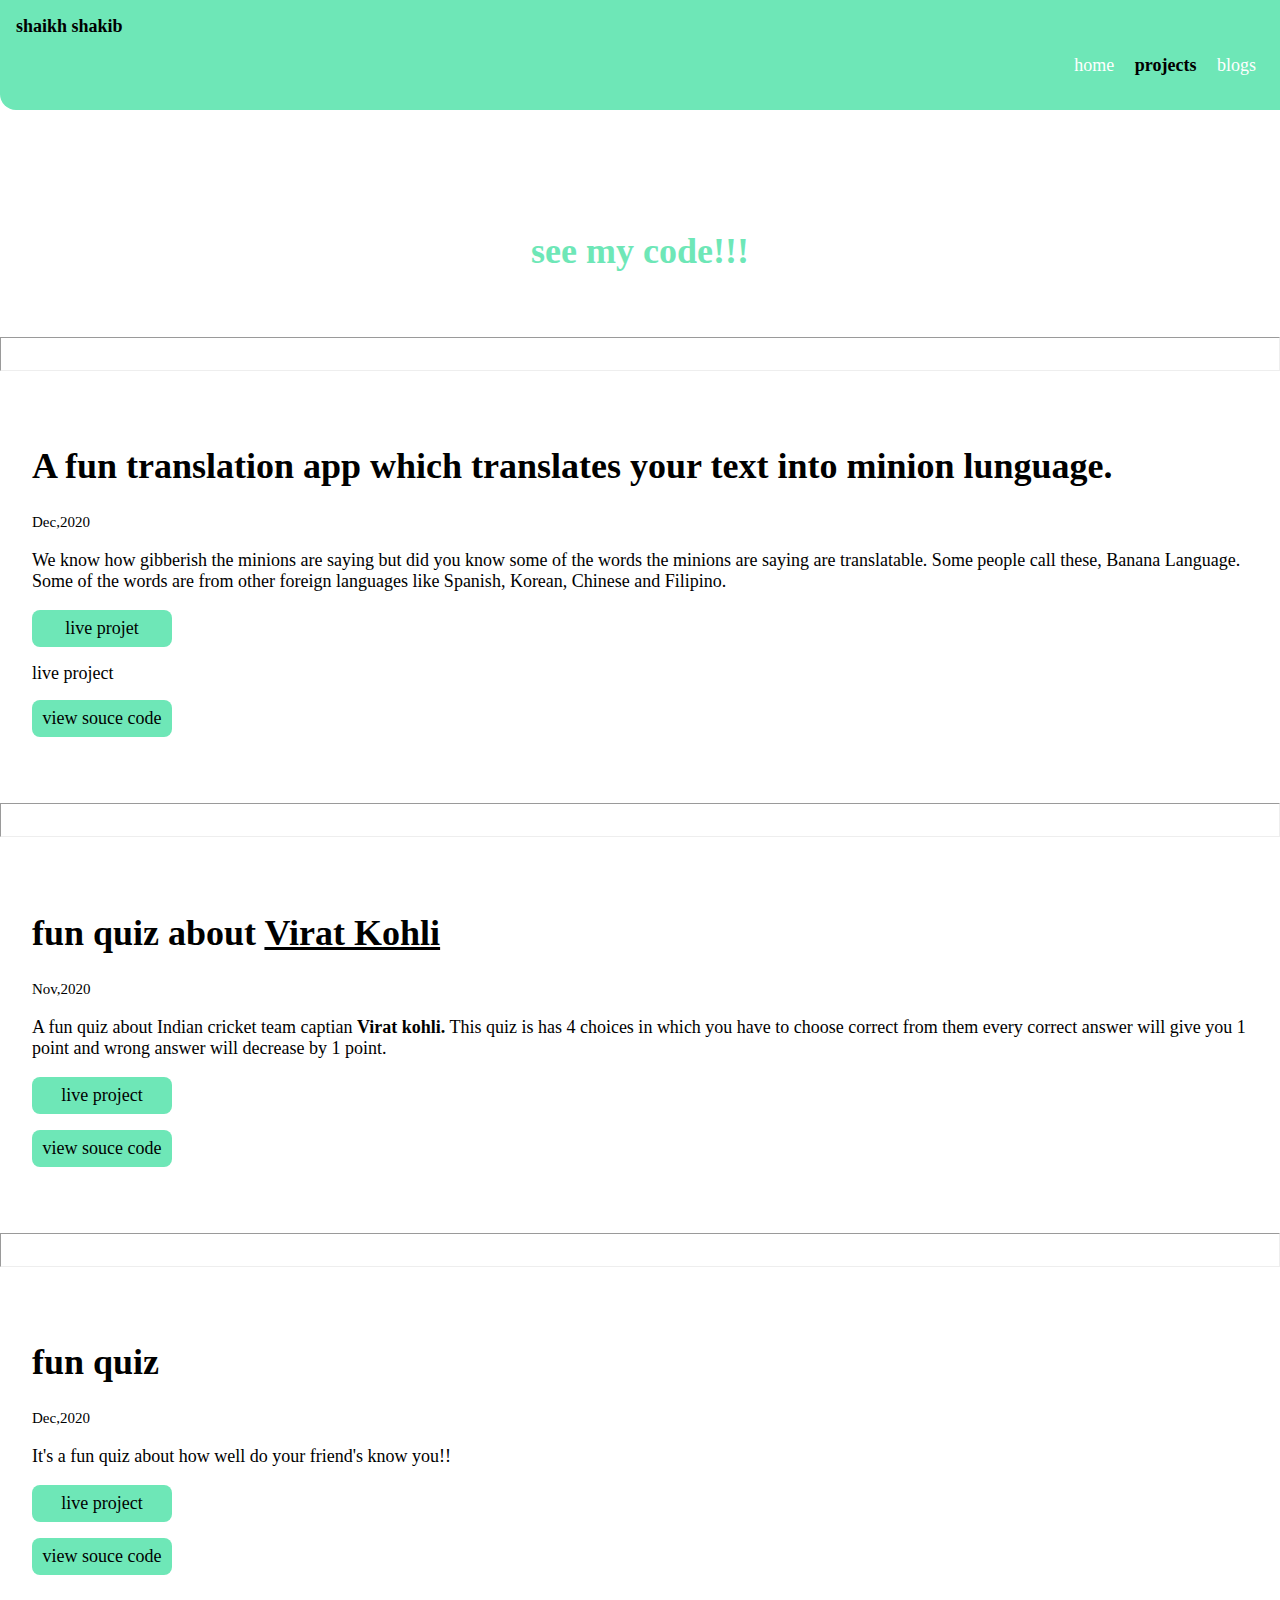
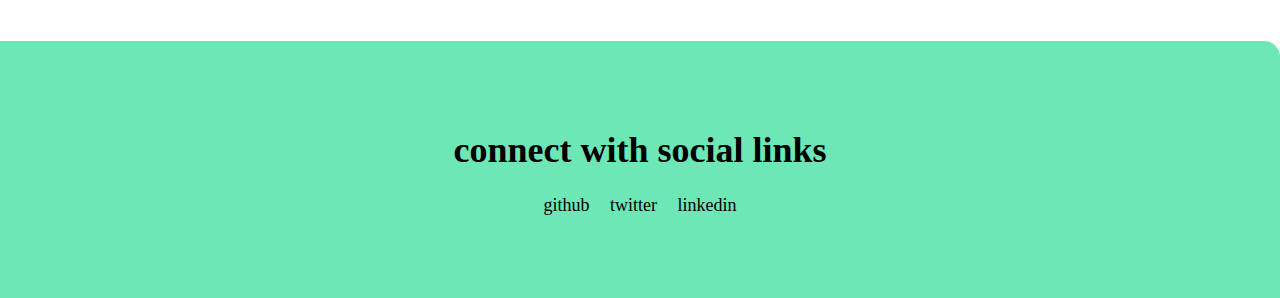
==== projects.html @ 3c411d69 "3rd project added with source code" ====
<!DOCTYPE html>
<html lang="en">
<head>
    <meta charset="UTF-8">
    <meta name="viewport" content="width=device-width, initial-scale=1.0">
    <title>Projects | shakib</title>
    <link rel="stylesheet" href="style.css">
</head>
<body>
    <nav class="navigation">
        <div class="nav-brand"><a href="/">shaikh shakib</a></div>
        <ul class="list-non-bullet nav-pills">
            <li class="list-item-inline">
                <a class="link" href="/">home</a>
            </li>
            <li class="list-item-inline" >
                <a class="link link-active" href="/projects.html">projects</a>
            </li>
            <li class="list-item-inline">
                <a class="link" href="/blogs.html">blogs</a>
            </li>
        </ul>
    </nav>
    
    <header class="hero">
        
        <h1 class="hero-heading">see my code!!!</h1>
    </header>

<hr>
<!-- project 3  -->
 
  <ul class="list-non-bullet">
    <li>
        <article class="showcase-list container container center">
            <h1>A fun translation app which translates your text into minion lunguage.</h1>
            <small>Dec,2020</small>
        
            <p>We know how gibberish the minions are saying but did you know some of the words the minions are saying are translatable. Some people call these, Banana Language. Some of the words are from other foreign languages like Spanish, Korean, Chinese and Filipino. </p>
            <a target="new" class="link link-primary" href="https://fun-translation-app.netlify.app/">live projet</a>live project</a>
            <a target="new" class="link link-primary" href="https://github.com/shakib1111/fun-tranlation-app">view souce code</a>
        </article>

    </li>
</ul>
<hr>
    <!-- project 2 -->
    <ul class="list-non-bullet">
        <li>
            <article class="showcase-list container container center">
                <h1>fun quiz about <a target="new" href="https://1.bp.blogspot.com/-CzGm5at22R8/WmFFsMfzgyI/AAAAAAAAAA4/3TrSb-jH5A4T3wpoIySpJLg759-Uza9_wCEwYBhgL/s1600/Sep132017150158.jpg"> Virat Kohli </a></h1>
                <small>Nov,2020</small>
            
                <p>A fun quiz about Indian cricket team captian <strong>Virat kohli.</strong>  This quiz is has 4 choices in which you have to choose correct from them every correct answer will give you 1 point and wrong answer will decrease by 1 point. </p>
                <a target="new" class="link link-primary" href="https://repl.it/@shakib11/quiz-how-well-do-u-know-virat-kohli-3?embed=1&output=1">live project</a>
                <a target="new" class="link link-primary" href="/">view souce code</a>
            </article>

        </li>
    </ul>
    <hr>

<!-- project 1 -->
    <ul class="list-non-bullet">
        <li>
            <article class="showcase-list container container center">
                <h1>fun quiz</h1>
                <small>Dec,2020</small>
                <p>It's a fun quiz about how well do your friend's know you!!</p>
                <a target="new" class="link link-primary" href="https://repl.it/@shakib11/quiz-about-me-4?embed=1&output=1">live project</a>
                <a target="new" class="link link-primary" href="/">view souce code</a>
            </article>

        </li>
    </ul>
   
  
    
    <footer class="footer">
        <div class="footer-header">
            <h1>connect with social links</h1>
            <ul class="social-links list-non-bullet">
                <li class="list-item-inline">
                    <a class="link" href="https://github.com/shakib1111">github
                    </a>
                </li>
                <li class="list-item-inline">
                    <a class="link" href="https://twitter.com/s_shakib11">twitter</a>
                </li>
                <li class="list-item-inline">
                    <a class="link" href="https://www.linkedin.com/in/shakib-shaikh-19a612184/">linkedin</a>
                </li>
            </ul>
        </div>
    </footer>
    
    
</body>
</html>
---- style.css ----
:root{

    --primay-color: #6EE7B7;
    --off-white: #F3F4F6;
    --dark-gray: #6B7280;
}
body{
    text-decoration: none;
    font-family:  cursive;
    margin: 0px;
    font-size: 18px;
   
  
    
   
}
hr{
    color: rgb(255, 255, 255);
    padding: 1rem ;
}
/* spaces */
.margin-md{
    margin: 2rem;
}

.container{
    padding: 0rem 1rem;
}

.container-center {
    max-width: 600px;
    margin: auto;
}

/* links */
.link {
    box-sizing: border-box;
    text-decoration: none;
    padding-bottom: 1rem;
    border-radius: 1rem;
    color: rgb(248, 248, 248);
    
}

.link-primary{
    background-color: var(--primay-color);
    border-radius: 0.5rem;
    border-color: black;
    color: rgb(0, 0, 0);
    display: block;
    max-width: 140px;
    margin: 1rem 1rem 1rem 0rem;
    padding: 0.5rem;
    text-align: center;
   

}
.link-secondary{
    background-color: var(--primay-color);
    border-radius: 0.5rem;
    color:rgb(0, 0, 0);
    display: block;
    max-width: 140px;
    margin: 1rem 1rem 1rem 0rem;
    padding: 0.5rem;
    text-align: center;
   
}


/* lists */
.list-non-bullet {
    list-style: none;
    padding-inline-start: 0px;
}
.list-item-inline {
    display: inline;
    padding: 0rem 0.5rem;
    text-align: right;
}


/* navigation */
.navigation {
color: aqua;
background-color: var(--primay-color); 
padding: 1rem;
border-bottom-left-radius: 1rem;

}

.navigation .nav-brand{
    font-weight: bolder;
  
}
.nav-brand a{
    text-decoration: none;
    font-weight: bold;
    color:black;
}
.nav-brand a:hover{
    text-decoration: underline;
}
.navigation .nav-pills{
    color: var(--off-white);
    text-align: right;
}

.navigation .link{
    color: white;

}
.navigation .link-active{
    font-weight: bold;
    color: rgb(0, 0, 0);
}

/* header */
.hero{
        padding: 2rem;
        padding-top: 5rem;
}

.hero .hero-img{
    max-width:80% ;
    width: 350px;
    display: block;
    margin: auto;
}

.hero .hero-heading {
    text-align: center;
    padding-top: 1rem;
    color: var(--primay-color);
}
.invert-heading{
    color: rgb(34, 13, 153);
}

/*sections  */

.section{
   padding: 2rem;

}
.section h1 {
    text-align: center;
   
     padding: 0.5rem; 
}

.ow {
background-color: var(--off-white);
}


/* footer */

.footer{
    background-color: var(--primay-color);
    border-top-right-radius: 1rem;
    padding: 4rem 1rem;
    color:white;    
}
.footer .link{
    color: rgb(0, 0, 0);
    
}
/* trying hover */
/* .footer .link :hover{
    text-decoration: underline;
} */
.footer .footer-header{
    /* font-weight: bold;  */
     font-size: large;
     text-align: center;
}
.footer ul{
    padding-inline-start: 0px;
}

.footer h1{
    color:rgb(0, 0, 0)
}

.footer ul :hover{
   text-decoration: underline;
   
}
section a:hover{
    text-decoration: underline;
    background-color: rgb(255, 255, 255);
}

/* project styling */
.showcase-list {
    padding: 2rem;
}
.showcase-list a:hover{
    text-decoration: underline;
    background-color:white;
}
    
.showcase-list h1 a{
    text-decoration: underline;
    color: black;
}
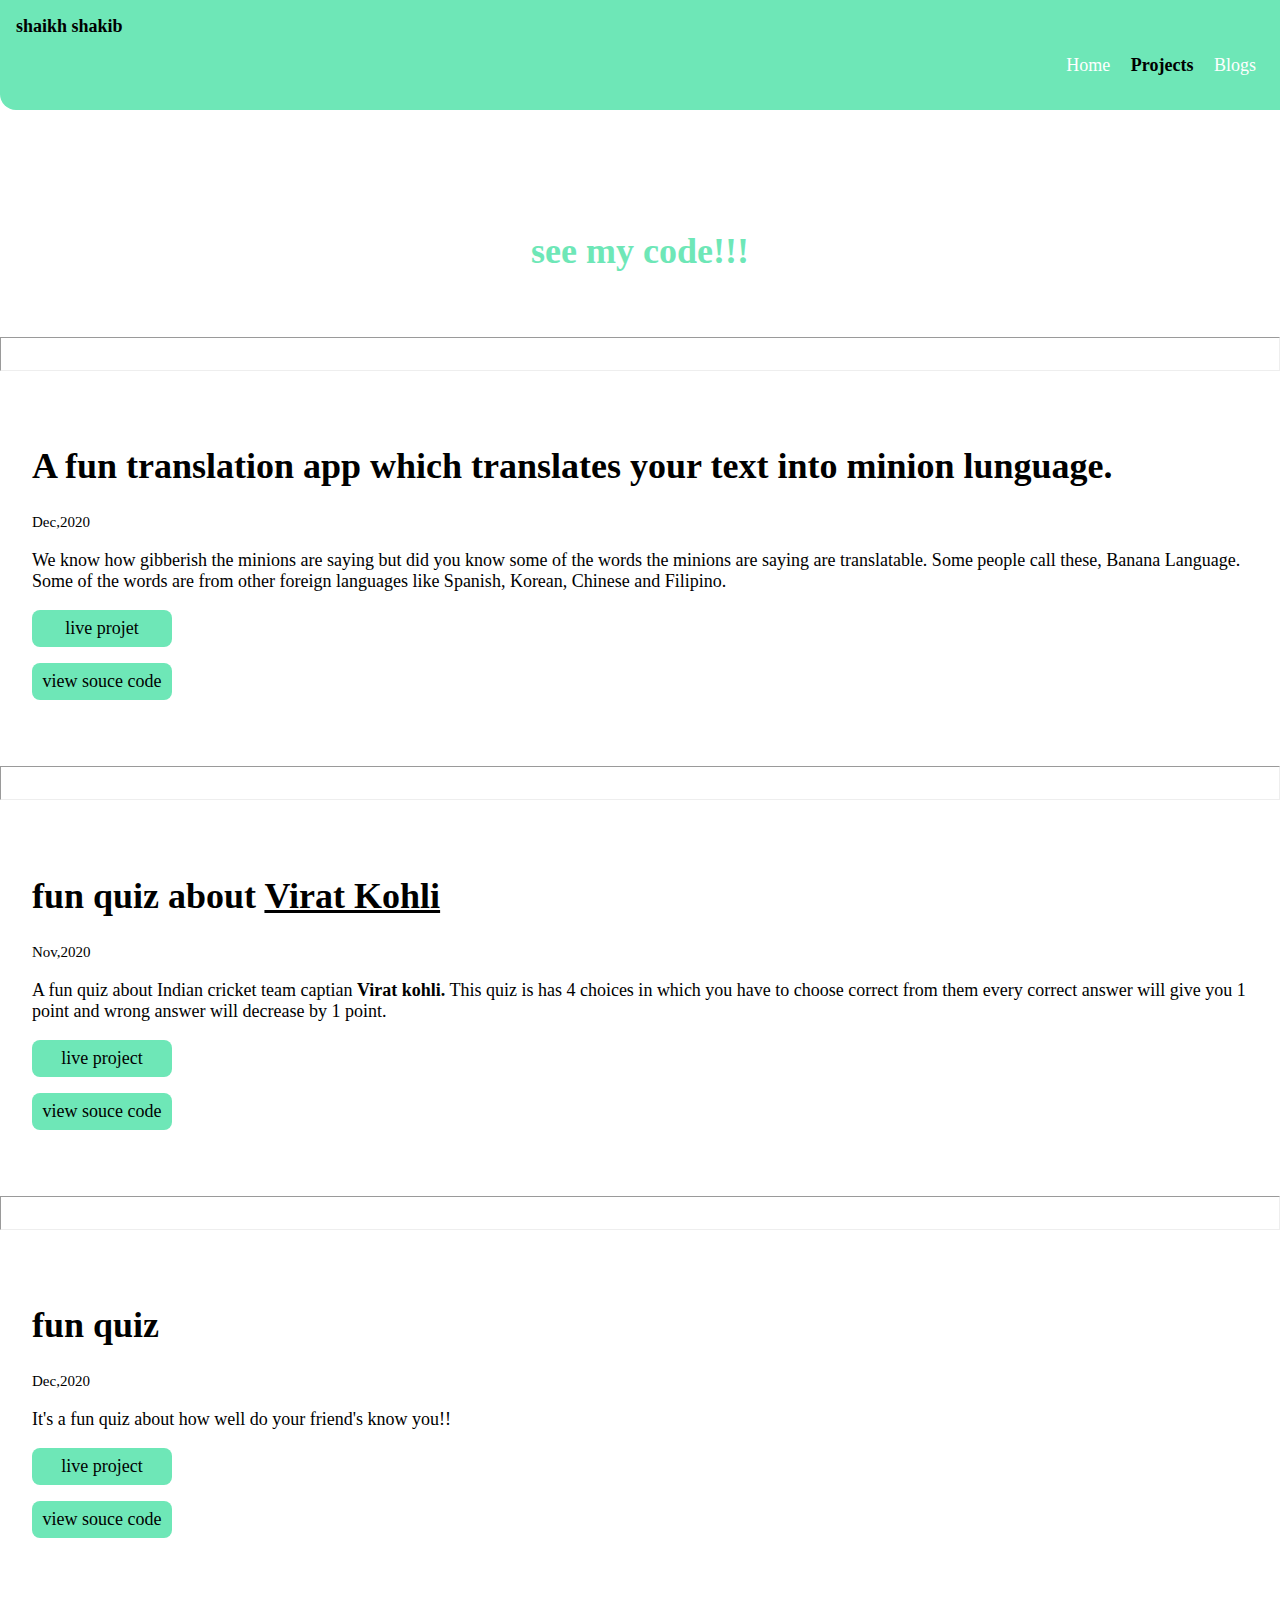
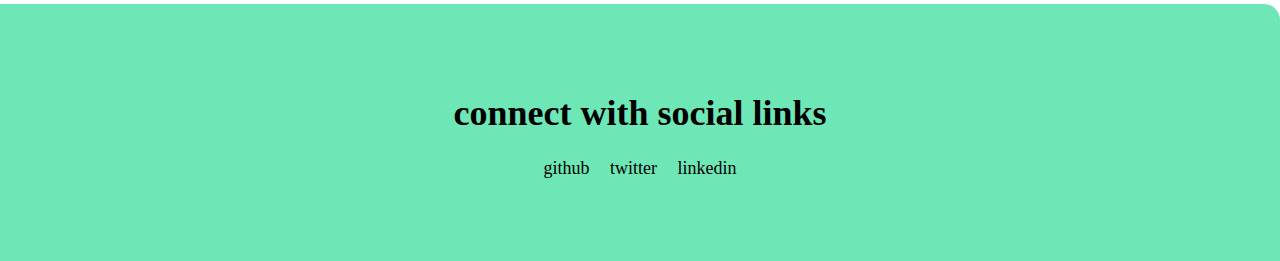
==== commit cc05ee0f: "case changed to upper case" ====
--- a/projects.html
+++ b/projects.html
@@ -11,13 +11,13 @@
         <div class="nav-brand"><a href="/">shaikh shakib</a></div>
         <ul class="list-non-bullet nav-pills">
             <li class="list-item-inline">
-                <a class="link" href="/">home</a>
+                <a class="link" href="/">Home</a>
             </li>
             <li class="list-item-inline" >
-                <a class="link link-active" href="/projects.html">projects</a>
+                <a class="link link-active" href="/projects.html">Projects</a>
             </li>
             <li class="list-item-inline">
-                <a class="link" href="/blogs.html">blogs</a>
+                <a class="link" href="/blogs.html">Blogs</a>
             </li>
         </ul>
     </nav>
@@ -37,7 +37,7 @@
             <small>Dec,2020</small>
         
             <p>We know how gibberish the minions are saying but did you know some of the words the minions are saying are translatable. Some people call these, Banana Language. Some of the words are from other foreign languages like Spanish, Korean, Chinese and Filipino. </p>
-            <a target="new" class="link link-primary" href="https://fun-translation-app.netlify.app/">live projet</a>live project</a>
+            <a target="new" class="link link-primary" href="https://fun-translation-app.netlify.app/">live projet</a>
             <a target="new" class="link link-primary" href="https://github.com/shakib1111/fun-tranlation-app">view souce code</a>
         </article>
 
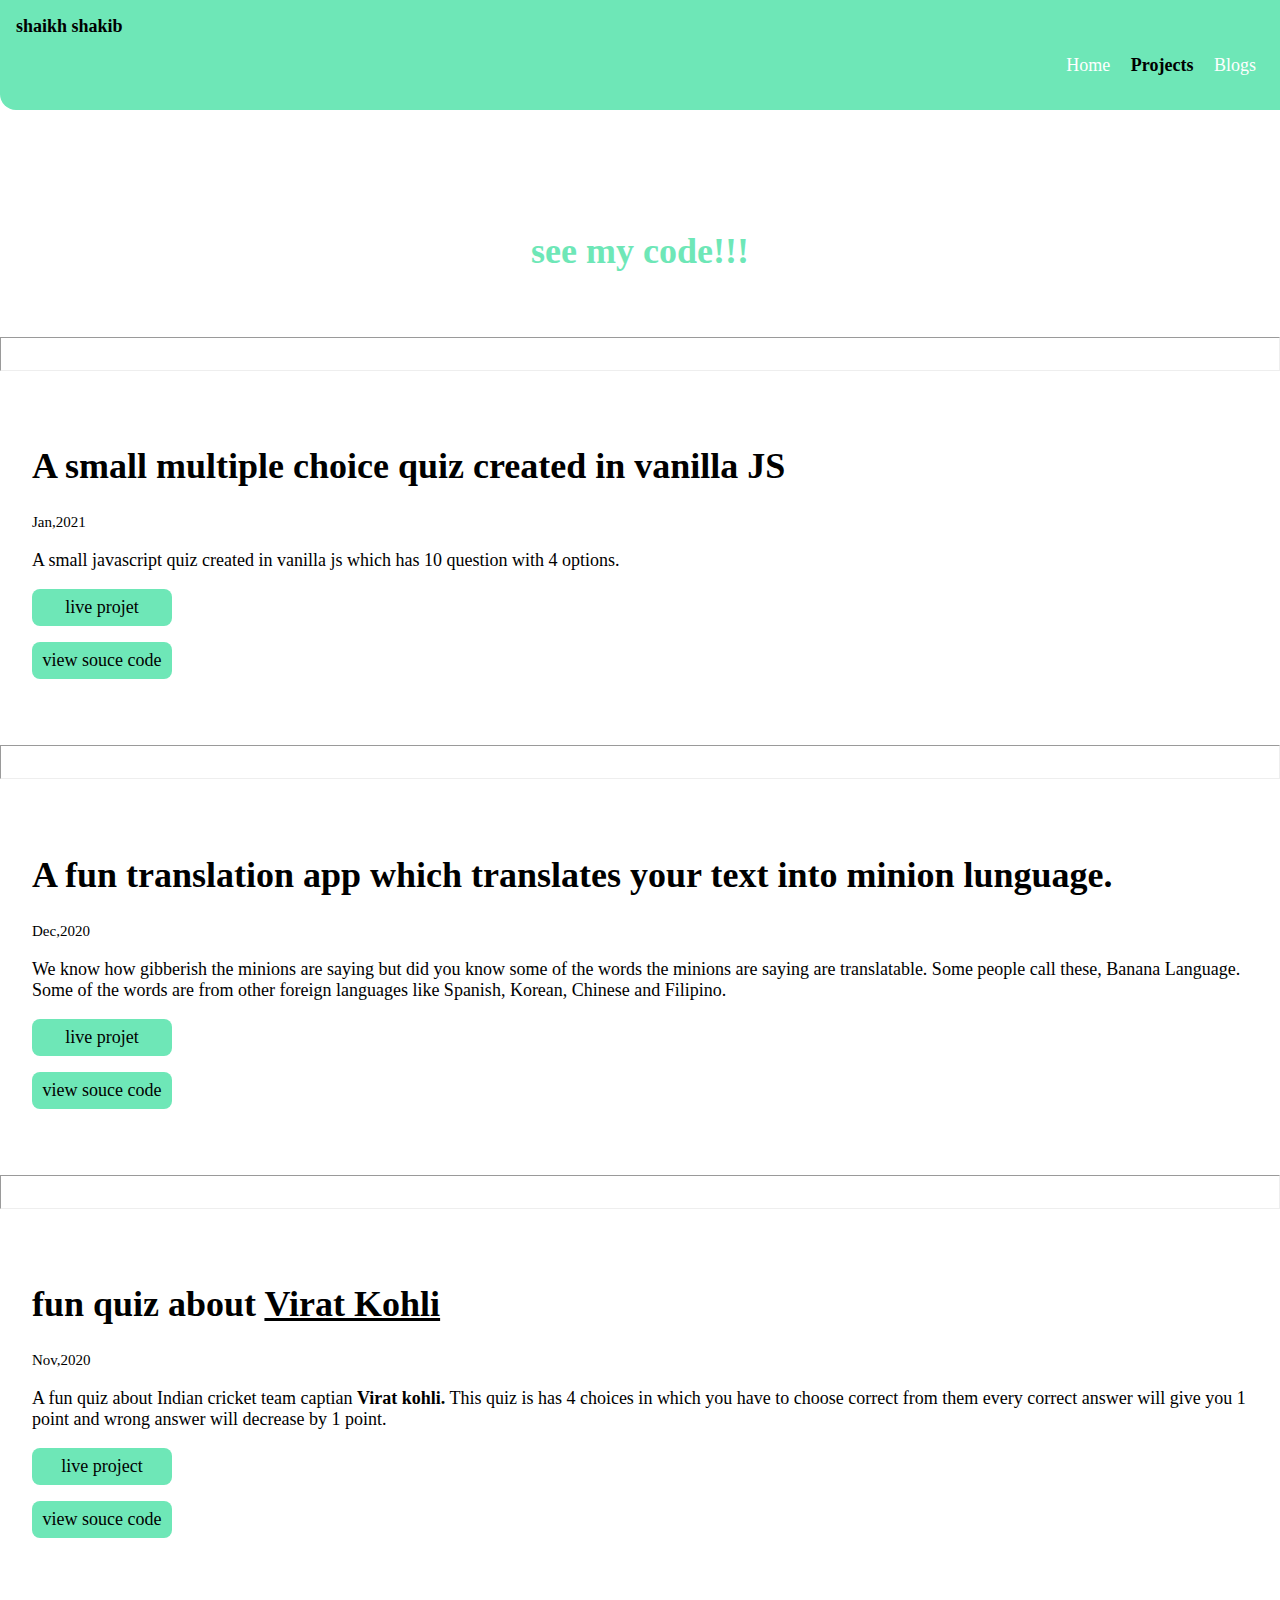
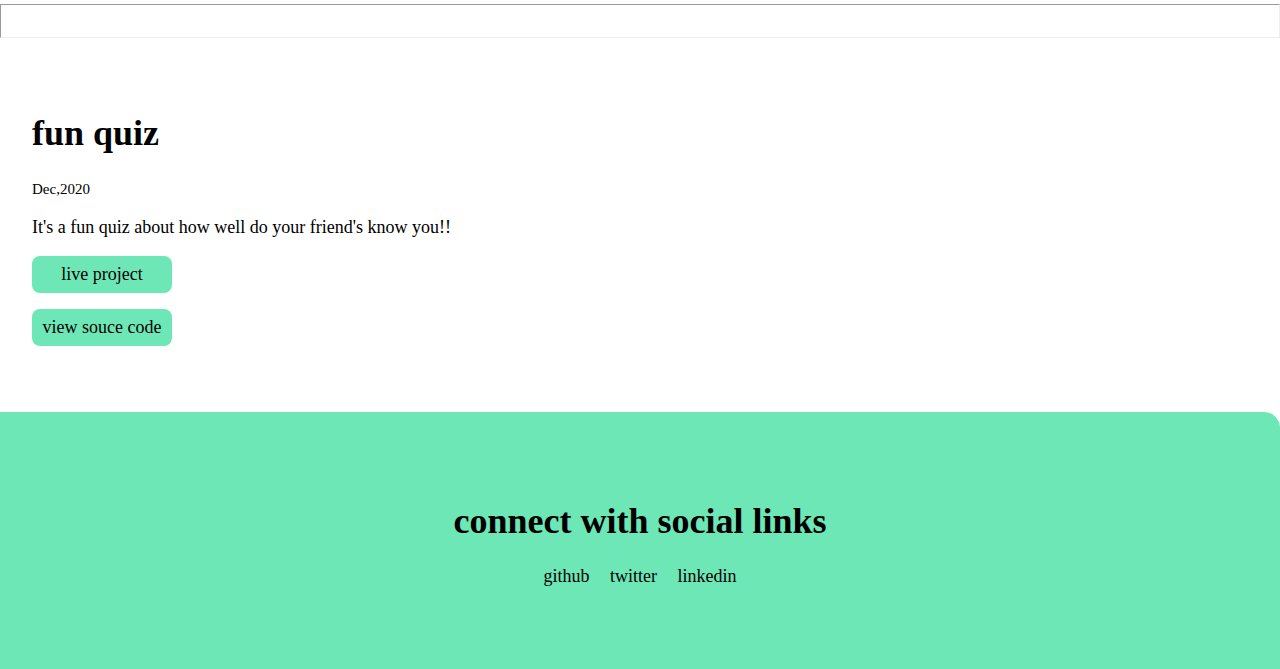
==== commit 6e8baaba: "new project added with source code" ====
--- a/projects.html
+++ b/projects.html
@@ -26,6 +26,24 @@
         
         <h1 class="hero-heading">see my code!!!</h1>
     </header>
+
+    <hr>
+    <!-- project 4  -->
+     
+      <ul class="list-non-bullet">
+        <li>
+            <article class="showcase-list container container center">
+                <h1>A small multiple choice quiz created in vanilla JS</h1>
+                <small>Jan,2021</small>
+            
+                <p>A small javascript quiz created in vanilla js which has 10 question with 4 options. </p>
+                <a target="new" class="link link-primary" href="https://j-quiz.netlify.app/">live projet</a>
+                <a target="new" class="link link-primary" href="https://github.com/shakib1111/javascript-quiz">view souce code</a>
+            </article>
+    
+        </li>
+    </ul>
+   
 
 <hr>
 <!-- project 3  -->
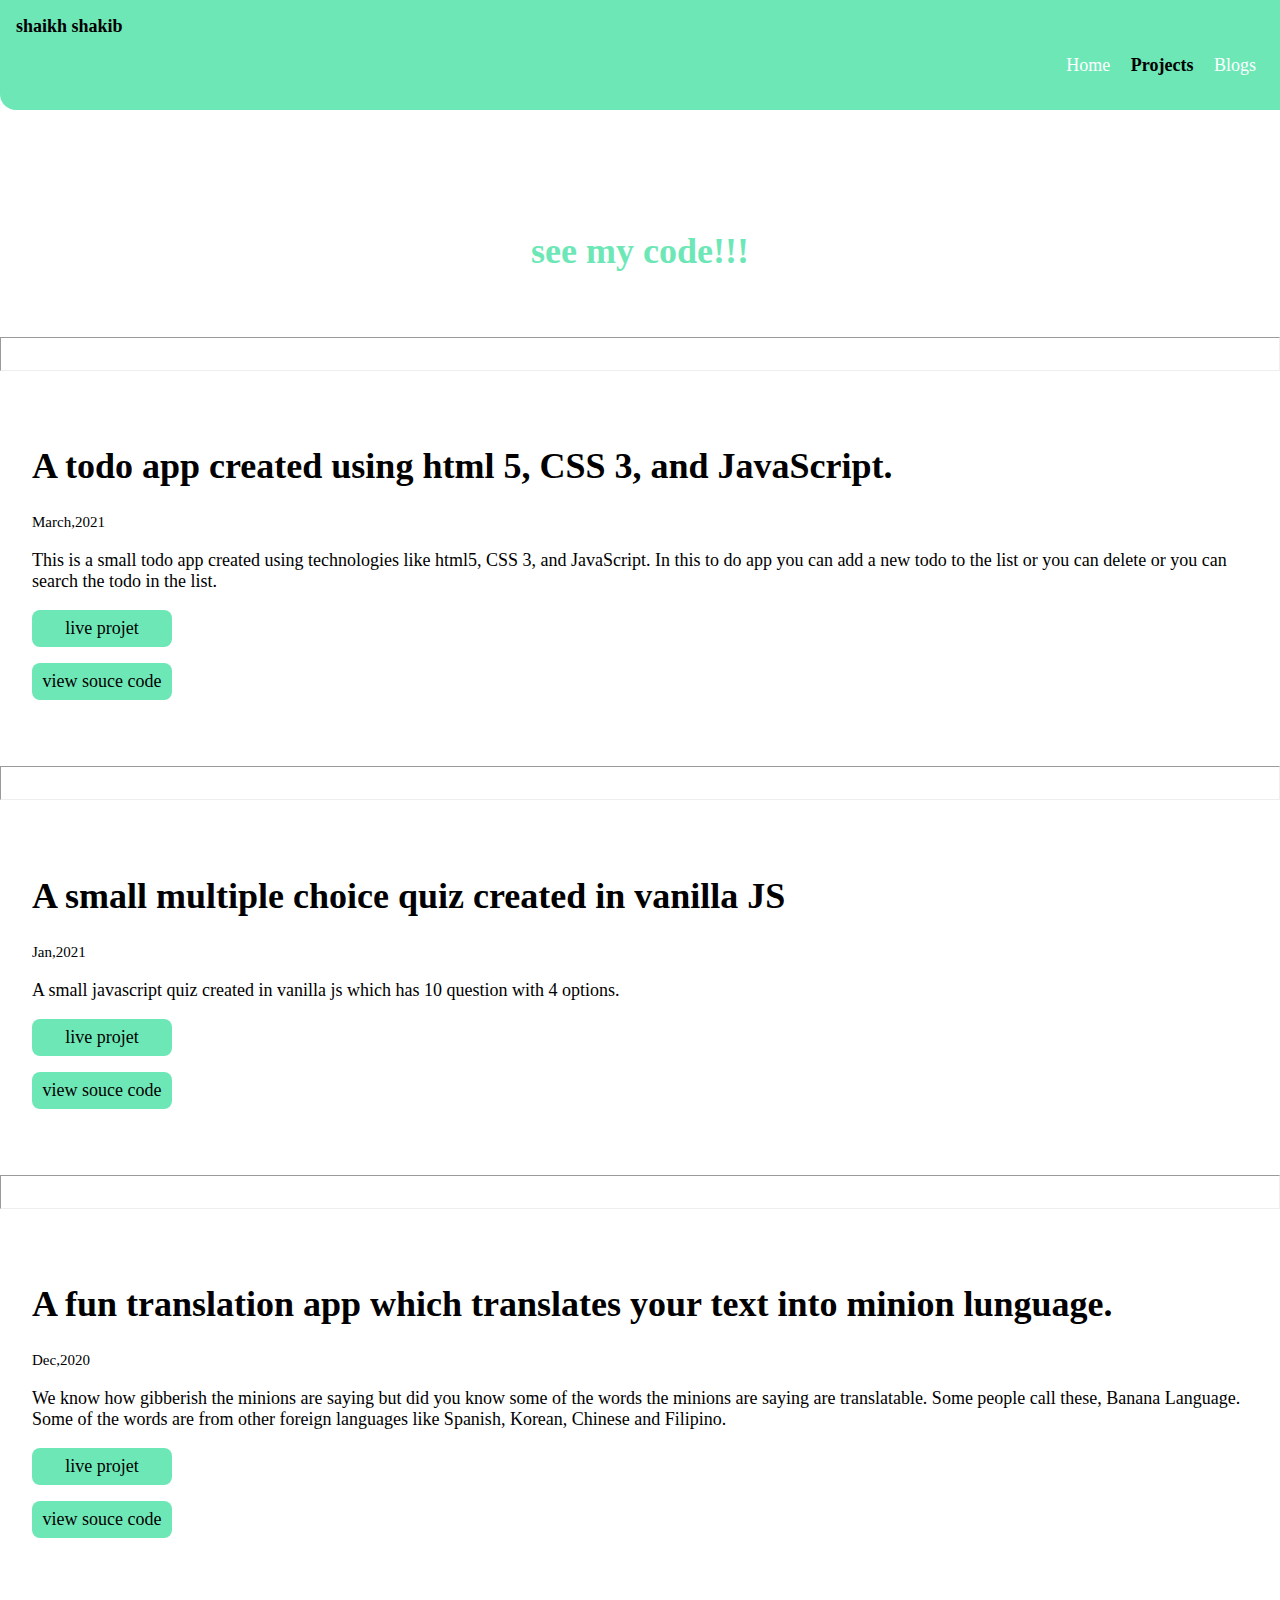
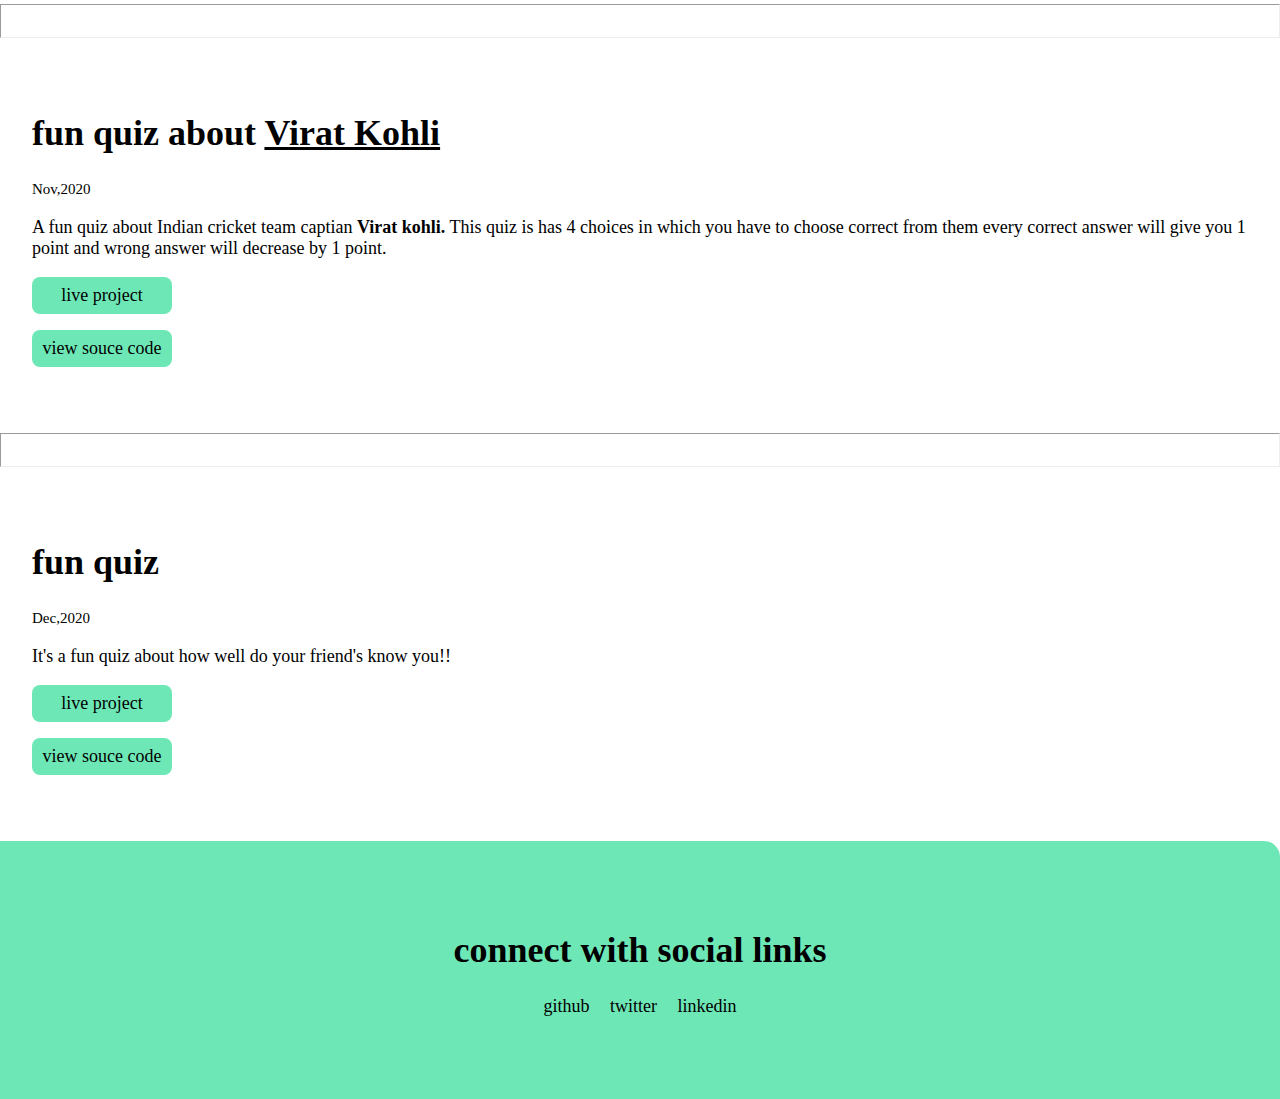
==== commit 8cc3d88e: "5th project with source code added" ====
--- a/projects.html
+++ b/projects.html
@@ -26,6 +26,23 @@
         
         <h1 class="hero-heading">see my code!!!</h1>
     </header>
+
+    <hr>
+    <!-- project 5  -->
+     
+      <ul class="list-non-bullet">
+        <li>
+            <article class="showcase-list container container center">
+                <h1>A todo app created using html 5, CSS 3, and JavaScript.</h1>
+                <small>March,2021</small>
+            
+                <p>This is a small todo app created using technologies like html5, CSS 3, and JavaScript. In this to do app you can add a new todo to the list or you can delete or you can search the todo in the list. </p>
+                <a target="new" class="link link-primary" href="https://2-do-app.netlify.app/">live projet</a>
+                <a target="new" class="link link-primary" href="https://github.com/shakib1111/todo-app">view souce code</a>
+            </article>
+    
+        </li>
+    </ul>
 
     <hr>
     <!-- project 4  -->
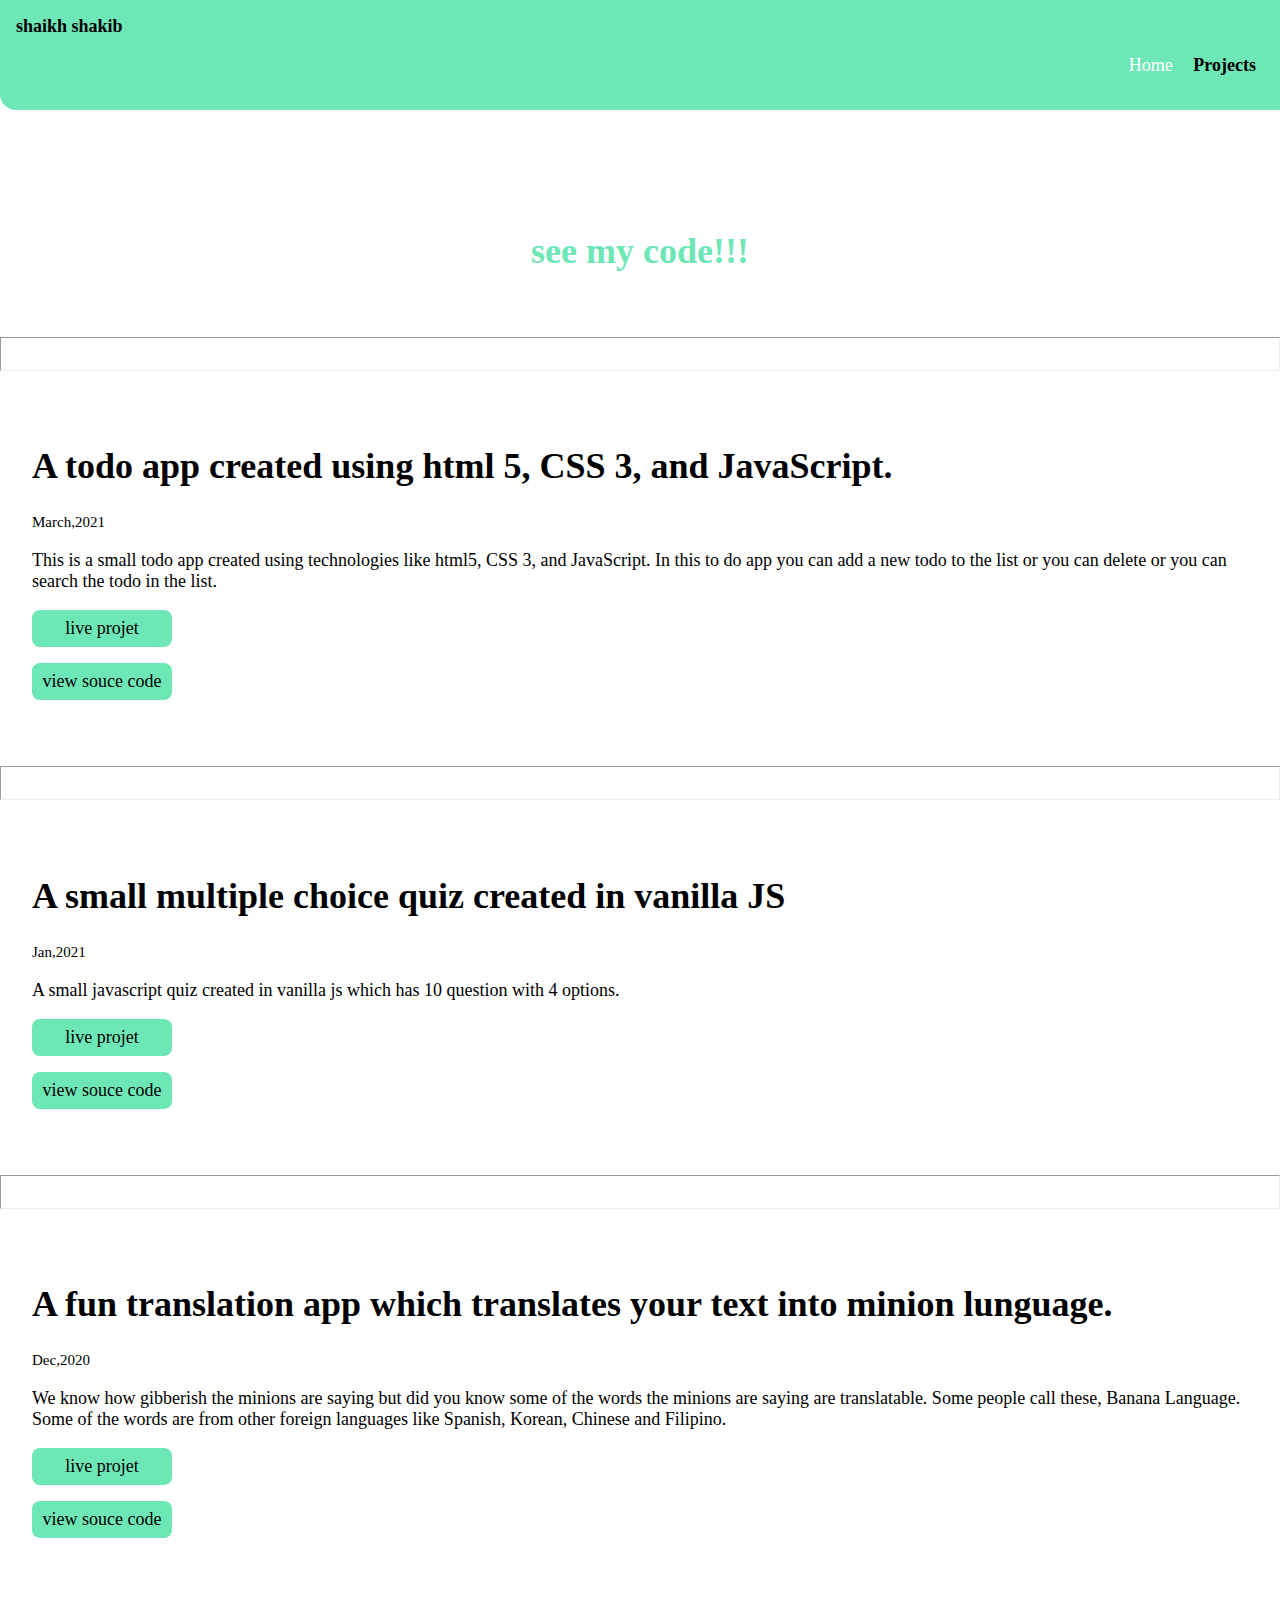
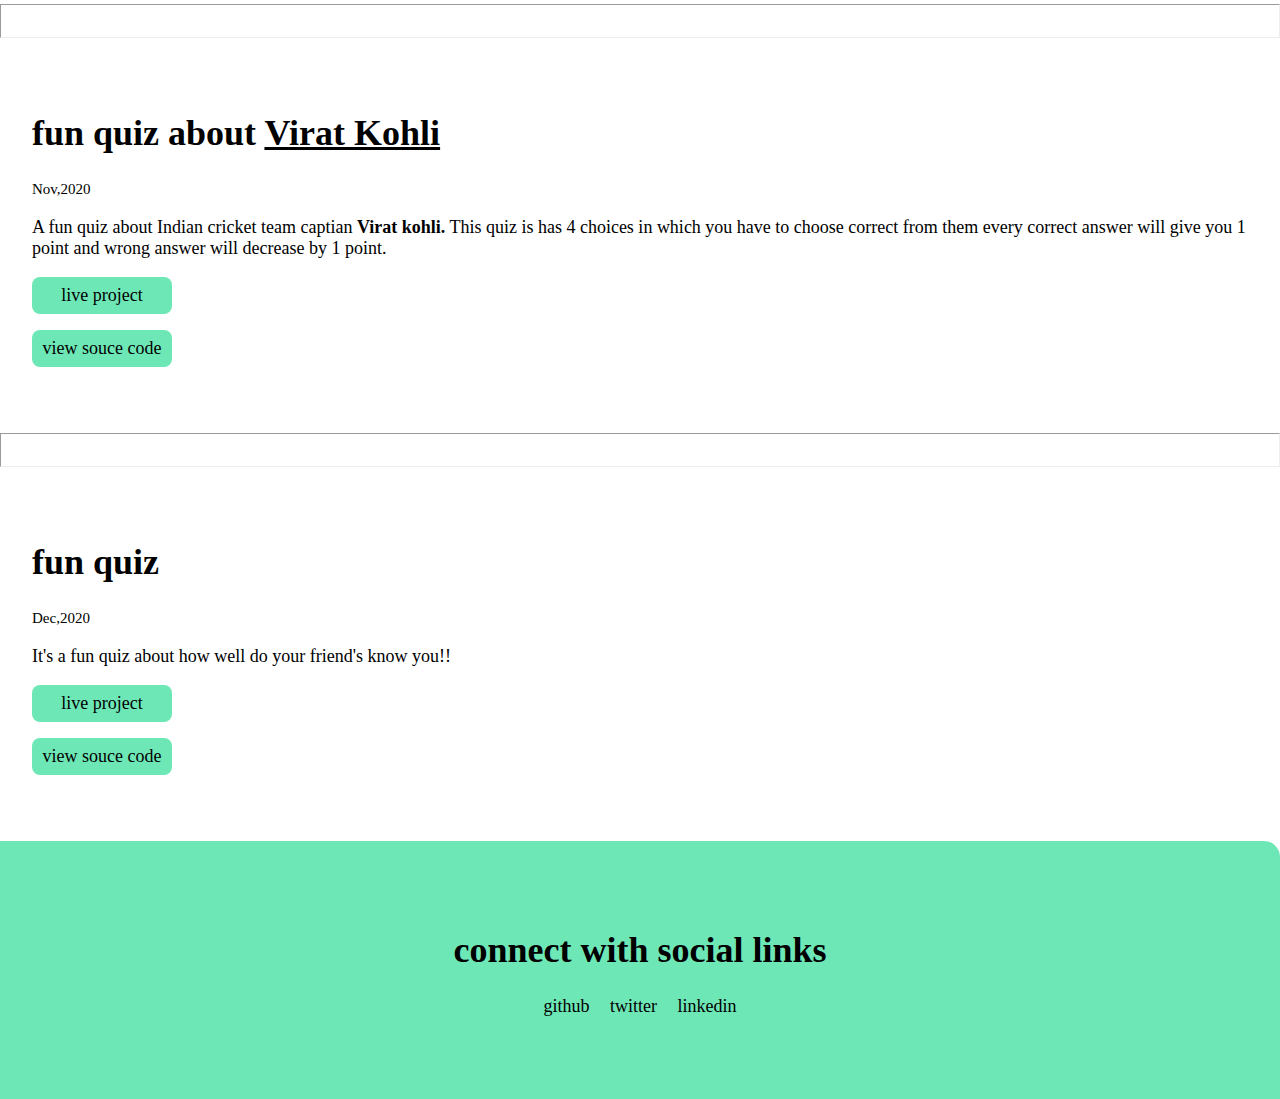
==== commit 61d4f6ce: "blogs button hide" ====
--- a/projects.html
+++ b/projects.html
@@ -16,9 +16,9 @@
             <li class="list-item-inline" >
                 <a class="link link-active" href="/projects.html">Projects</a>
             </li>
-            <li class="list-item-inline">
+            <!-- <li class="list-item-inline">
                 <a class="link" href="/blogs.html">Blogs</a>
-            </li>
+            </li> -->
         </ul>
     </nav>
     
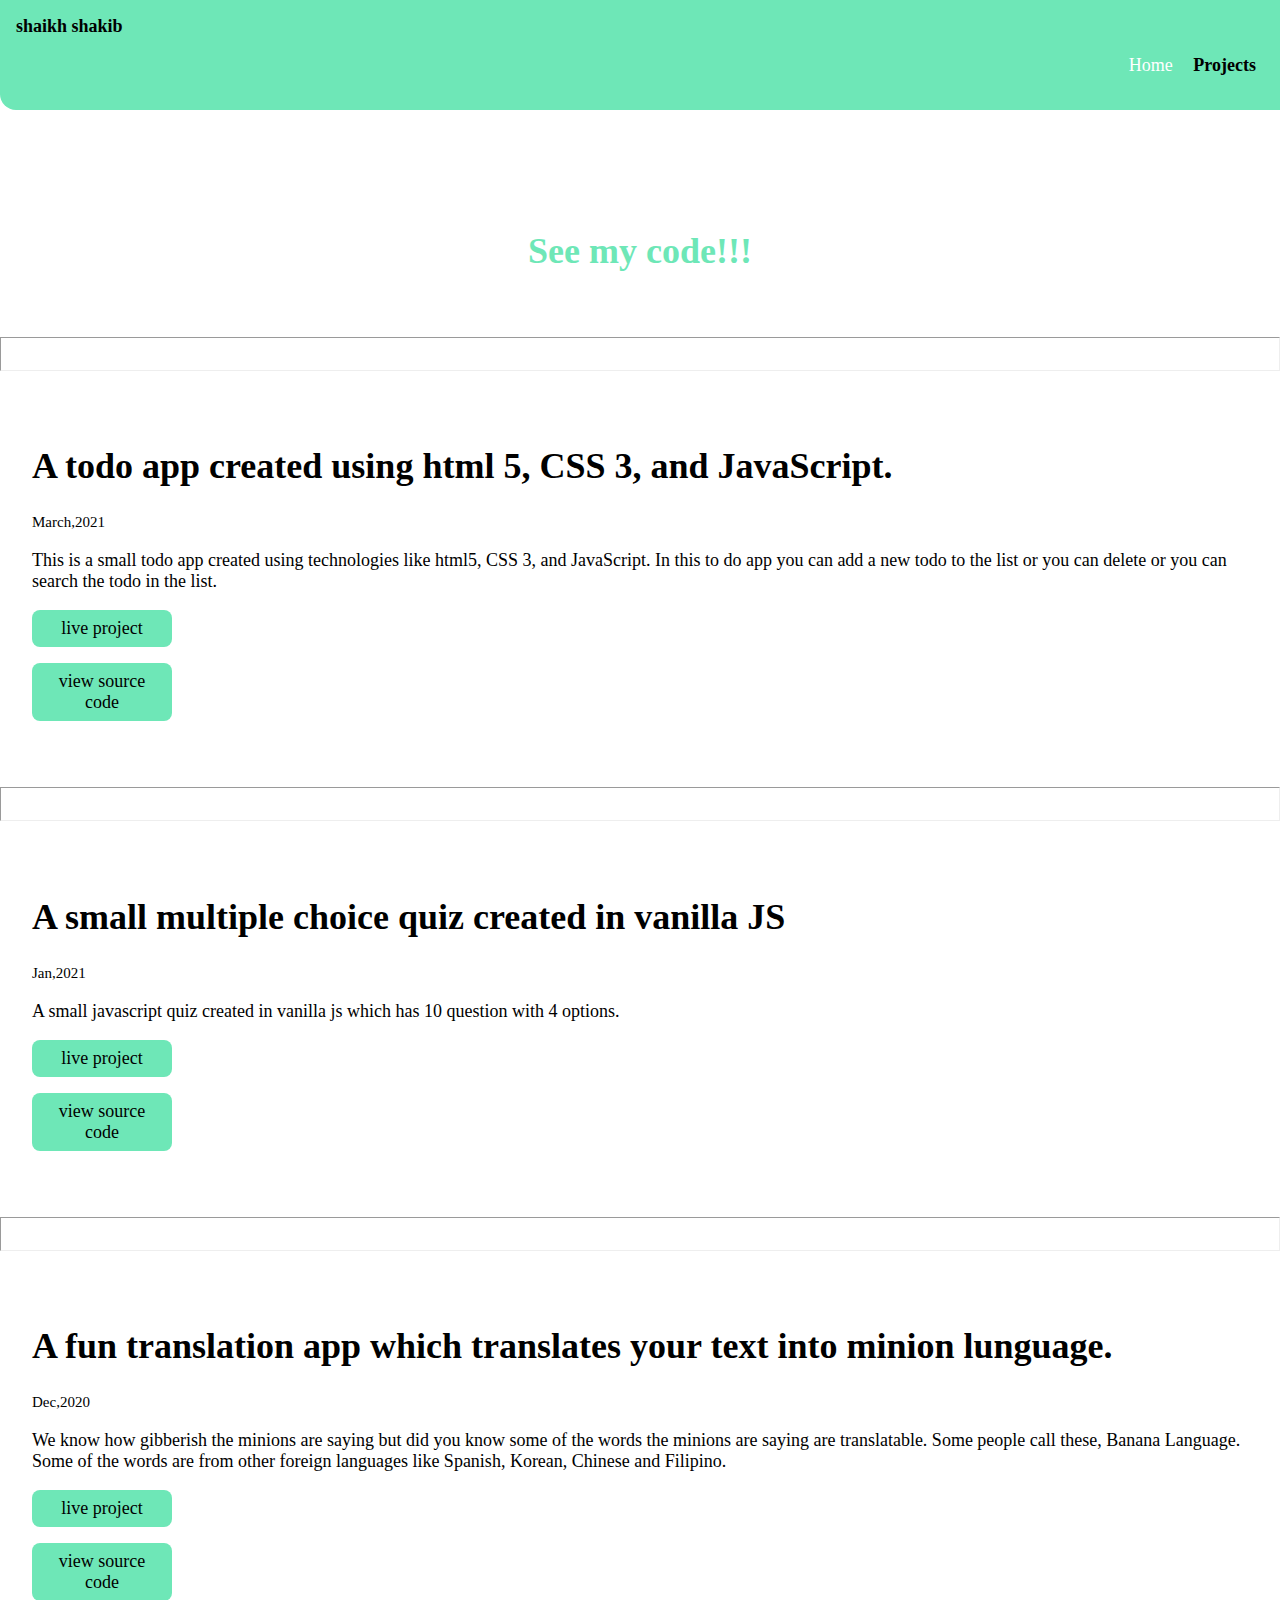
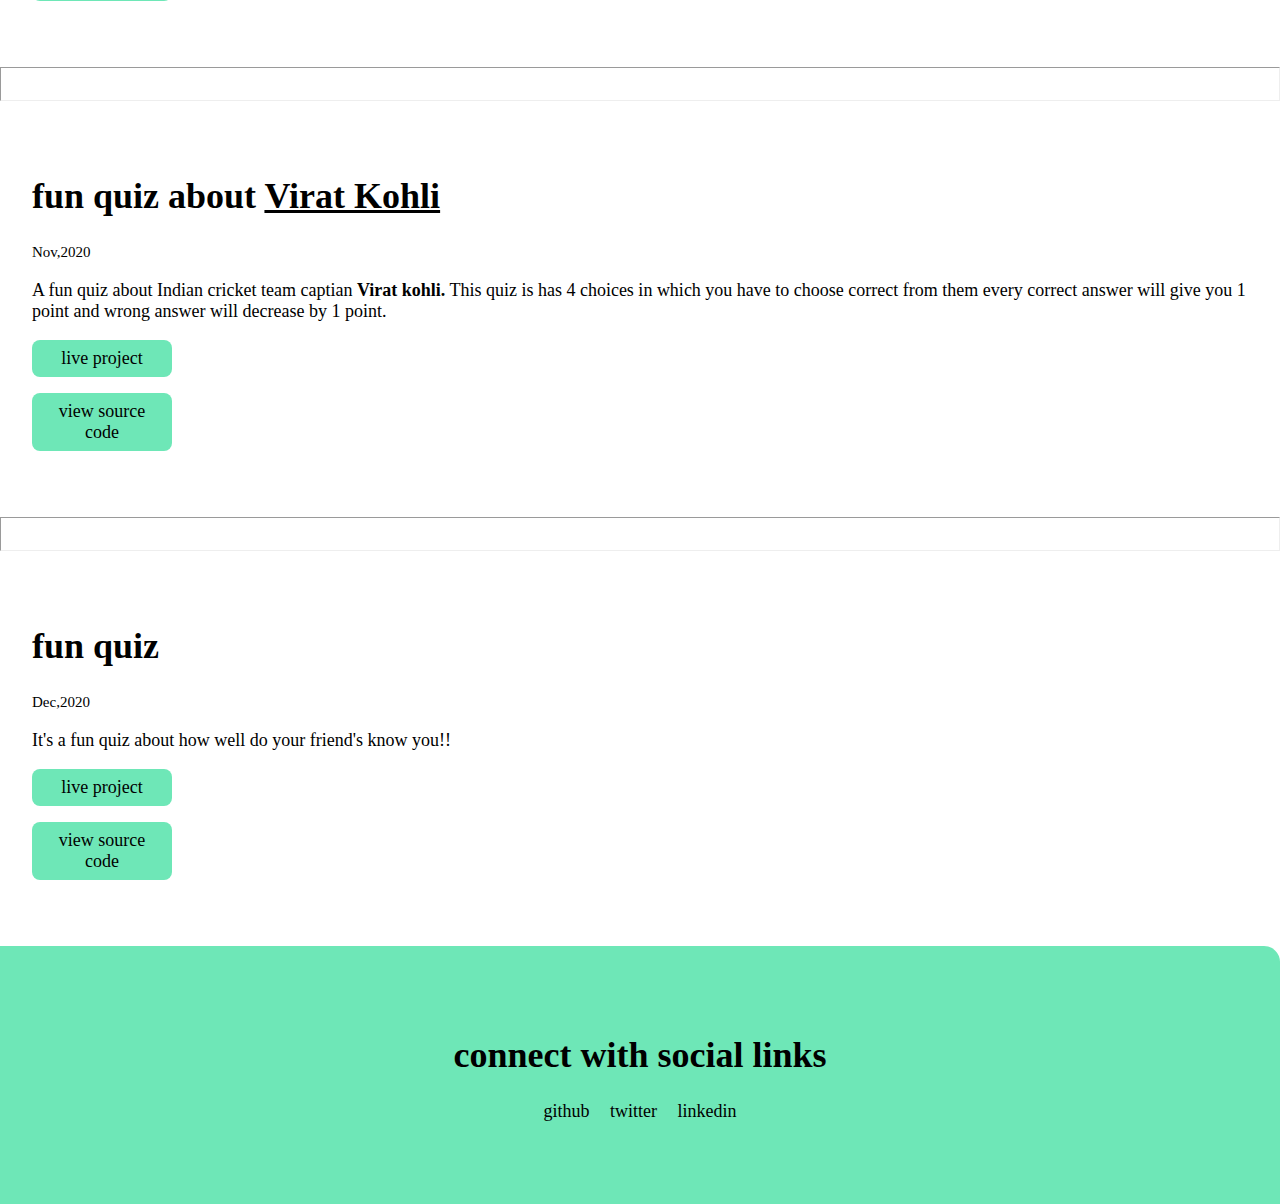
==== commit 4fd05792: "spelling correction" ====
--- a/projects.html
+++ b/projects.html
@@ -24,7 +24,7 @@
     
     <header class="hero">
         
-        <h1 class="hero-heading">see my code!!!</h1>
+        <h1 class="hero-heading">See my code!!!</h1>
     </header>
 
     <hr>
@@ -37,8 +37,8 @@
                 <small>March,2021</small>
             
                 <p>This is a small todo app created using technologies like html5, CSS 3, and JavaScript. In this to do app you can add a new todo to the list or you can delete or you can search the todo in the list. </p>
-                <a target="new" class="link link-primary" href="https://2-do-app.netlify.app/">live projet</a>
-                <a target="new" class="link link-primary" href="https://github.com/shakib1111/todo-app">view souce code</a>
+                <a target="new" class="link link-primary" href="https://2-do-app.netlify.app/">live project</a>
+                <a target="new" class="link link-primary" href="https://github.com/shakib1111/todo-app">view source code</a>
             </article>
     
         </li>
@@ -54,8 +54,8 @@
                 <small>Jan,2021</small>
             
                 <p>A small javascript quiz created in vanilla js which has 10 question with 4 options. </p>
-                <a target="new" class="link link-primary" href="https://j-quiz.netlify.app/">live projet</a>
-                <a target="new" class="link link-primary" href="https://github.com/shakib1111/javascript-quiz">view souce code</a>
+                <a target="new" class="link link-primary" href="https://j-quiz.netlify.app/">live project</a>
+                <a target="new" class="link link-primary" href="https://github.com/shakib1111/javascript-quiz">view source code</a>
             </article>
     
         </li>
@@ -72,8 +72,8 @@
             <small>Dec,2020</small>
         
             <p>We know how gibberish the minions are saying but did you know some of the words the minions are saying are translatable. Some people call these, Banana Language. Some of the words are from other foreign languages like Spanish, Korean, Chinese and Filipino. </p>
-            <a target="new" class="link link-primary" href="https://fun-translation-app.netlify.app/">live projet</a>
-            <a target="new" class="link link-primary" href="https://github.com/shakib1111/fun-tranlation-app">view souce code</a>
+            <a target="new" class="link link-primary" href="https://fun-translation-app.netlify.app/">live project</a>
+            <a target="new" class="link link-primary" href="https://github.com/shakib1111/fun-tranlation-app">view source code</a>
         </article>
 
     </li>
@@ -88,7 +88,7 @@
             
                 <p>A fun quiz about Indian cricket team captian <strong>Virat kohli.</strong>  This quiz is has 4 choices in which you have to choose correct from them every correct answer will give you 1 point and wrong answer will decrease by 1 point. </p>
                 <a target="new" class="link link-primary" href="https://repl.it/@shakib11/quiz-how-well-do-u-know-virat-kohli-3?embed=1&output=1">live project</a>
-                <a target="new" class="link link-primary" href="/">view souce code</a>
+                <a target="new" class="link link-primary" href="/">view source code</a>
             </article>
 
         </li>
@@ -103,7 +103,7 @@
                 <small>Dec,2020</small>
                 <p>It's a fun quiz about how well do your friend's know you!!</p>
                 <a target="new" class="link link-primary" href="https://repl.it/@shakib11/quiz-about-me-4?embed=1&output=1">live project</a>
-                <a target="new" class="link link-primary" href="/">view souce code</a>
+                <a target="new" class="link link-primary" href="/">view source code</a>
             </article>
 
         </li>
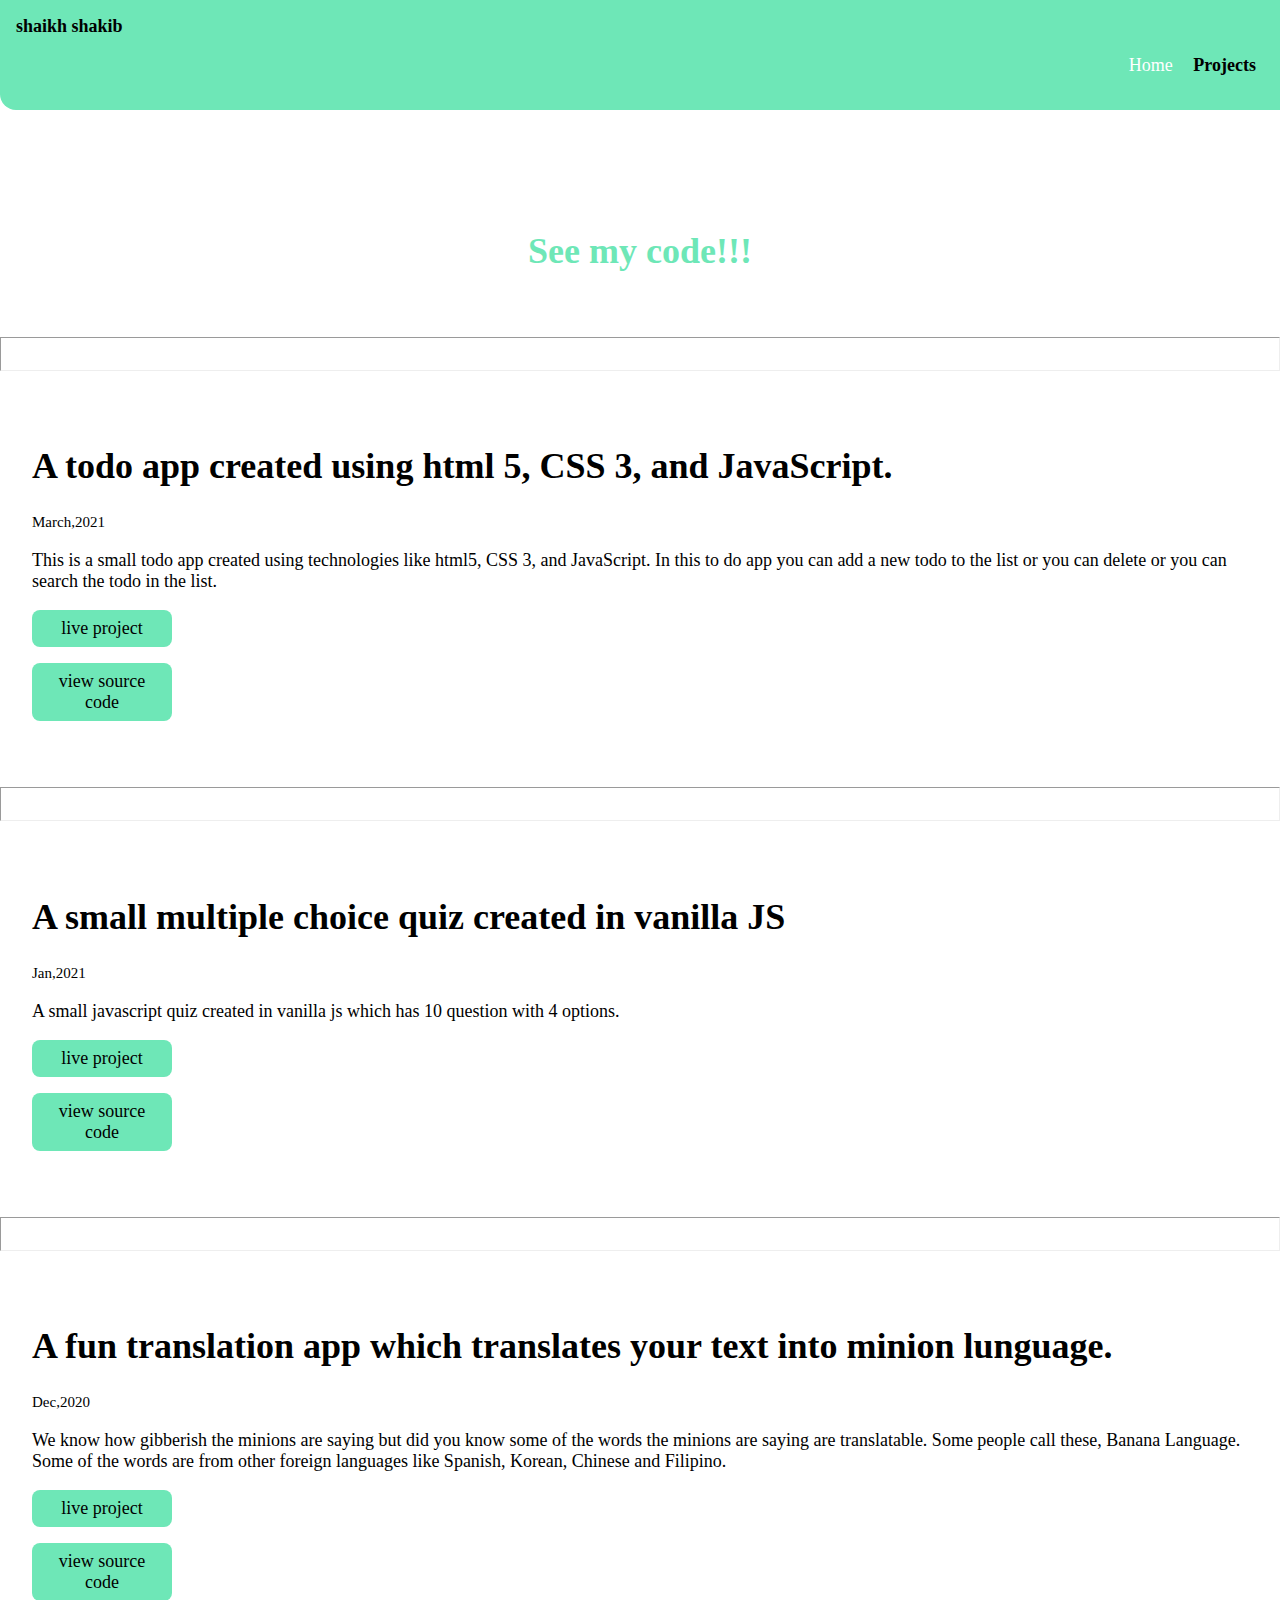
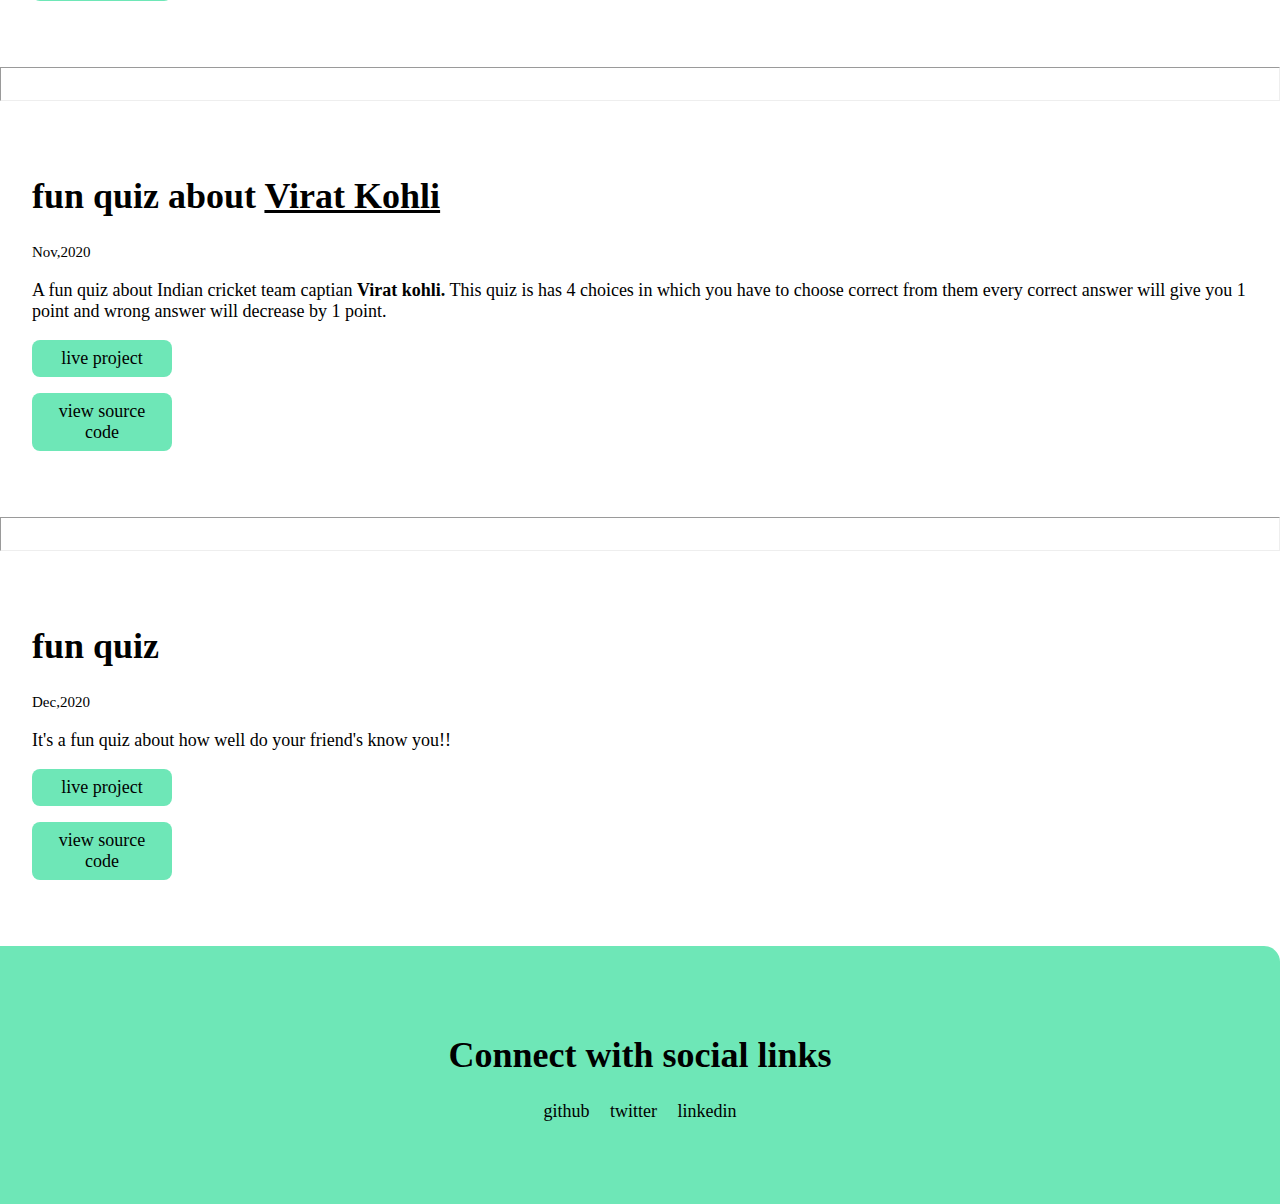
==== commit 0f6933f9: "case changed" ====
--- a/projects.html
+++ b/projects.html
@@ -113,7 +113,7 @@
     
     <footer class="footer">
         <div class="footer-header">
-            <h1>connect with social links</h1>
+            <h1>Connect with social links</h1>
             <ul class="social-links list-non-bullet">
                 <li class="list-item-inline">
                     <a class="link" href="https://github.com/shakib1111">github
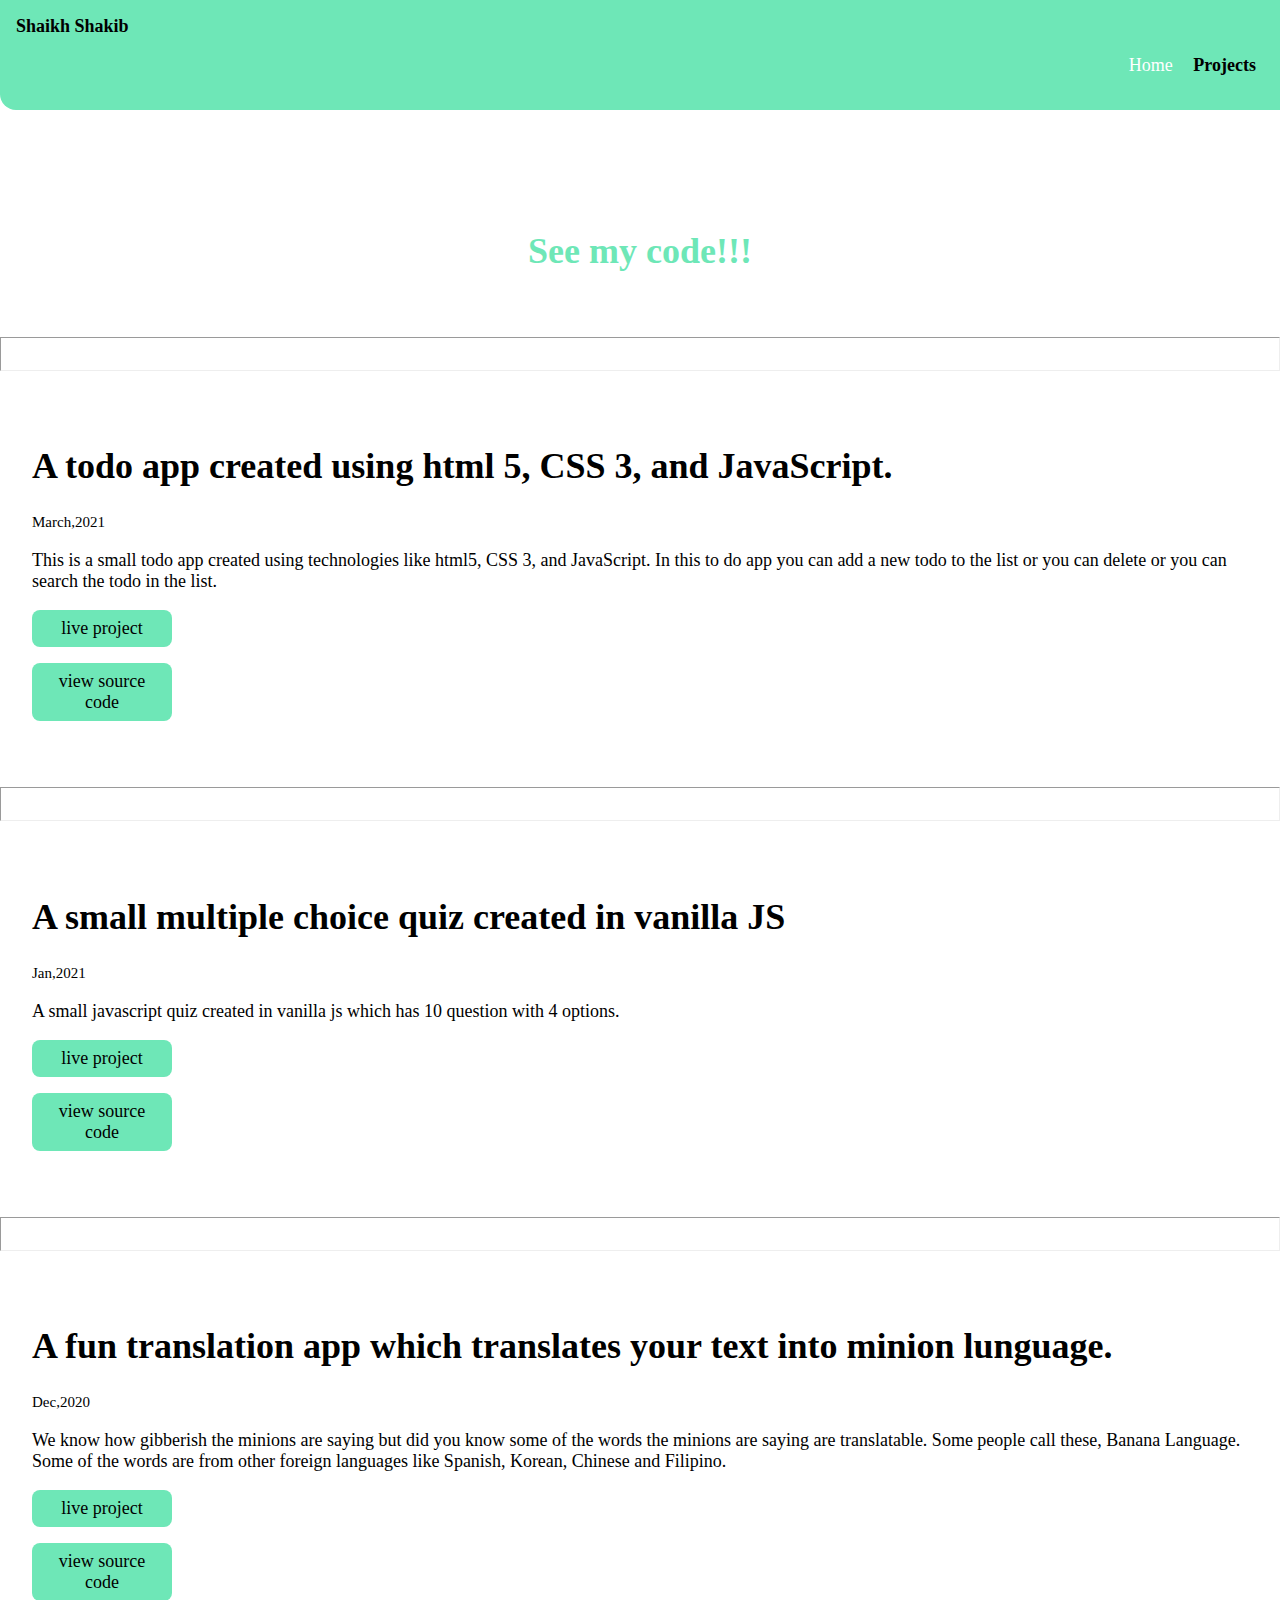
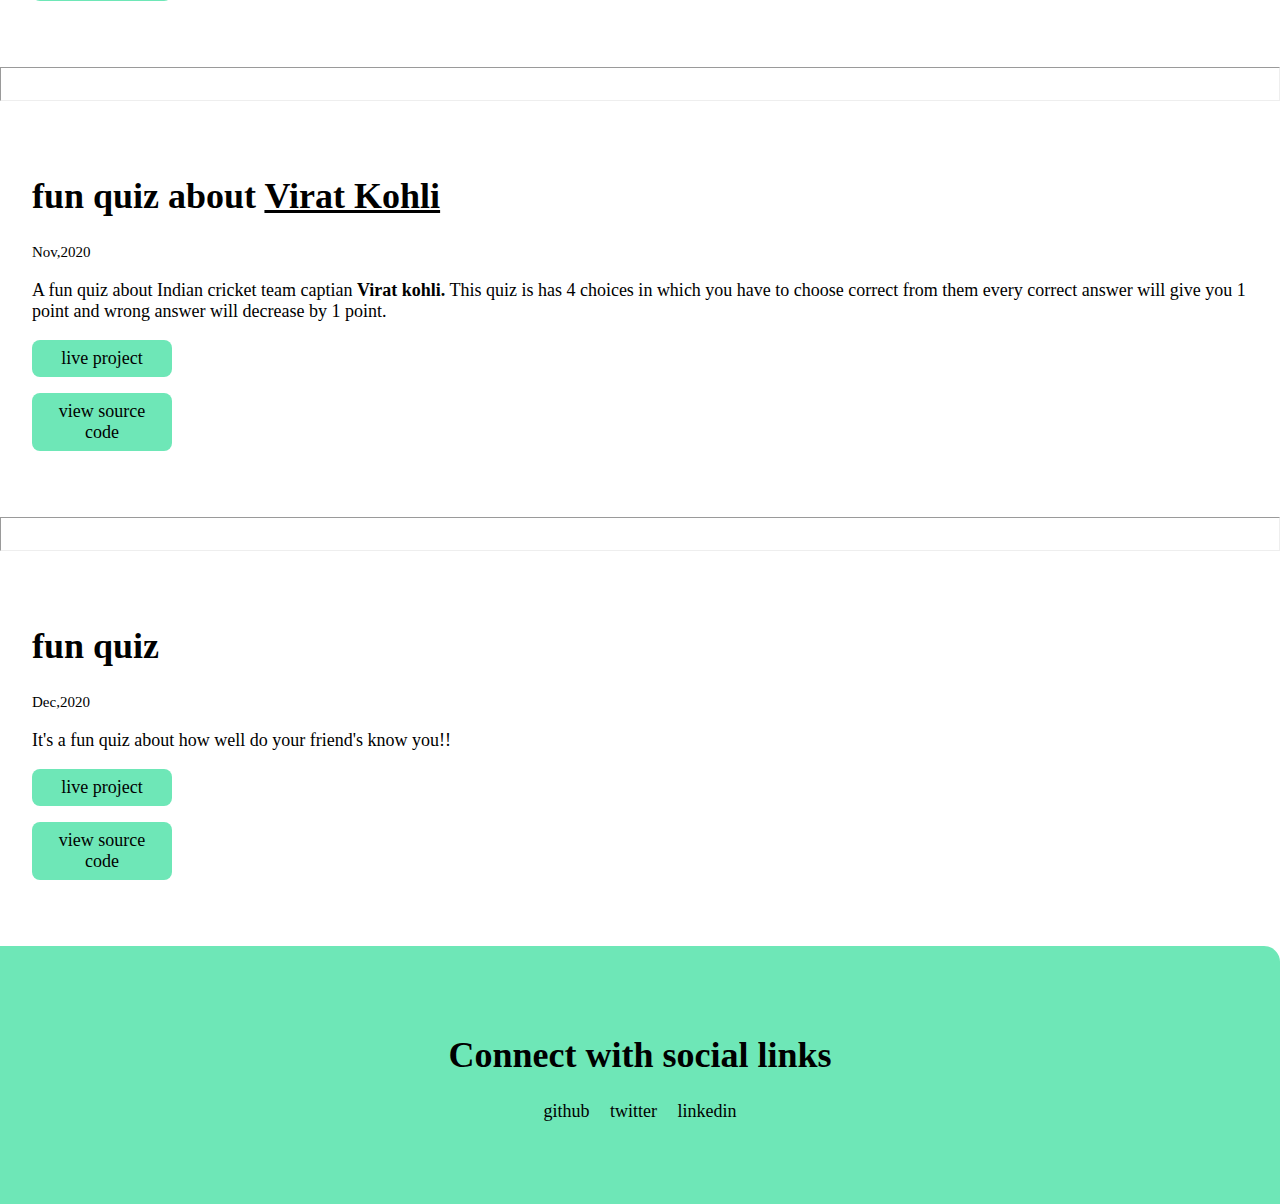
==== commit 86d16f32: "txt added" ====
--- a/projects.html
+++ b/projects.html
@@ -8,7 +8,7 @@
 </head>
 <body>
     <nav class="navigation">
-        <div class="nav-brand"><a href="/">shaikh shakib</a></div>
+        <div class="nav-brand"><a href="/">Shaikh Shakib</a></div>
         <ul class="list-non-bullet nav-pills">
             <li class="list-item-inline">
                 <a class="link" href="/">Home</a>
